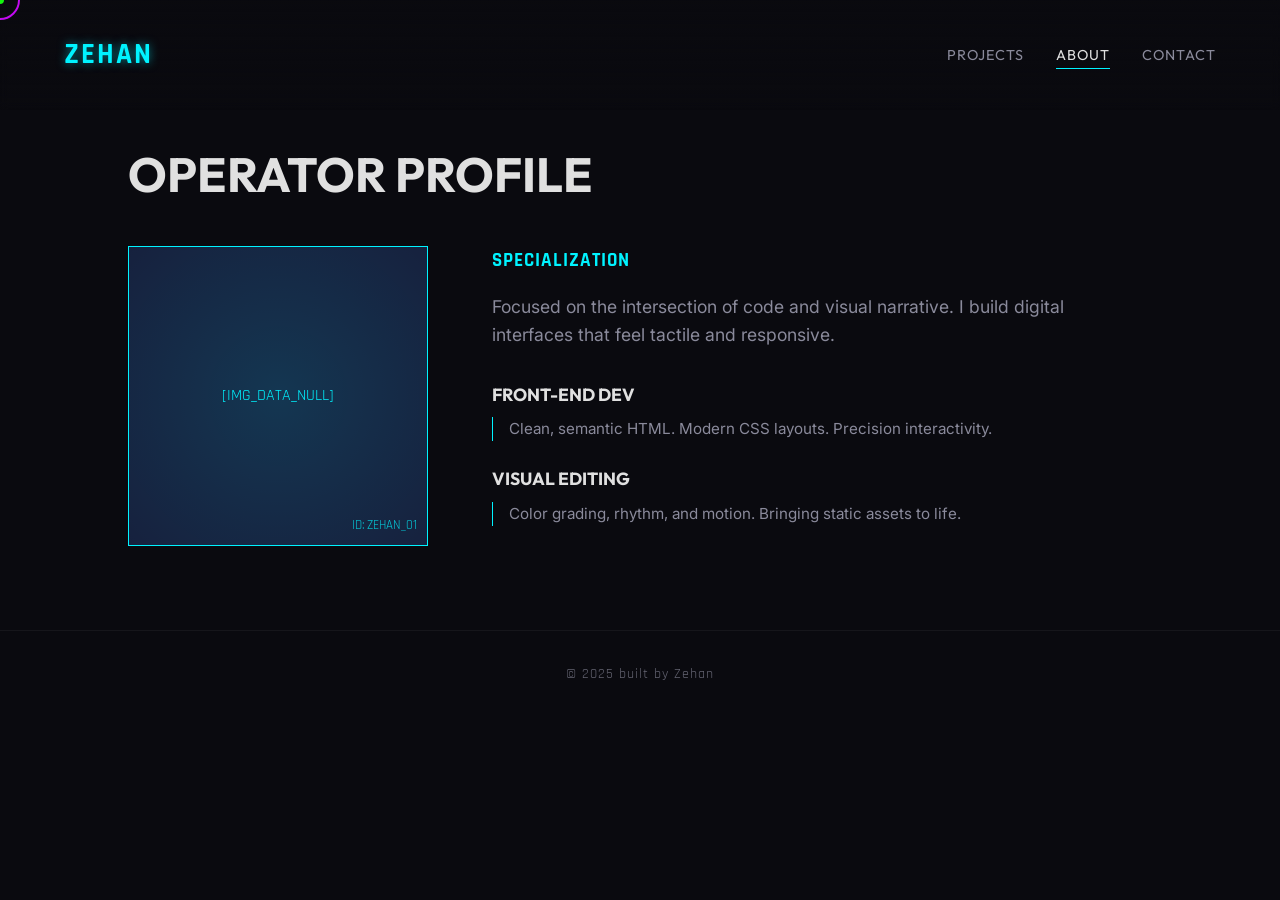
==== about.html @ 94a283c2 "first commit for learning git and also my portfolio" ====
<!DOCTYPE html>
<html lang="en">

<head>
    <meta charset="UTF-8">
    <meta name="viewport" content="width=device-width, initial-scale=1.0">
    <title>About | ZEHAN</title>
    <link rel="preconnect" href="https://fonts.googleapis.com">
    <link rel="preconnect" href="https://fonts.gstatic.com" crossorigin>
    <link
        href="https://fonts.googleapis.com/css2?family=Inter:wght@300;400;600&family=Outfit:wght@500;700&family=Rajdhani:wght@500;700&display=swap"
        rel="stylesheet">
    <link rel="stylesheet" href="style.css">
</head>

<body>

    <nav class="navbar">
        <div class="logo">ZEHAN</div>
        <ul class="nav-links">
            <li><a href="index.html">Projects</a></li>
            <li><a href="about.html" class="active">About</a></li>
            <li><a href="contact.html">Contact</a></li>
        </ul>
    </nav>

    <main class="transition-fade about-container">
        <section class="about-section">
            <h1 class="page-title">OPERATOR PROFILE</h1>
            <div class="profile-layout">
                <div class="profile-frame">
                    <div class="profile-placeholder">
                        [IMG_DATA_NULL]
                    </div>
                    <div class="profile-id">ID: ZEHAN_01</div>
                </div>

                <div class="profile-bio">
                    <h2 class="bio-subtitle">SPECIALIZATION</h2>
                    <p class="bio-text">
                        Focused on the intersection of code and visual narrative. I build digital interfaces that feel
                        tactile and responsive.
                    </p>

                    <h3 class="bio-role">FRONT-END DEV</h3>
                    <p class="bio-desc">Clean, semantic HTML. Modern CSS layouts. Precision interactivity.</p>

                    <h3 class="bio-role">VISUAL EDITING</h3>
                    <p class="bio-desc">Color grading, rhythm, and motion. Bringing static assets to life.</p>
                </div>
            </div>
        </section>
    </main>

    <footer class="footer">
        <p class="copyright">&copy; 2025 built by Zehan</p>
    </footer>

    <div class="cursor"></div>
    <div class="cursor-follower"></div>

    <script src="script.js"></script>
</body>

</html>
---- style.css ----
/* --- DESIGN SYSTEM & VARS --- */
:root {
    --bg-dark: #0a0a0f;
    --bg-card: #12121a;
    --text-main: #e0e0e0;
    --text-muted: #8a8a9b;
    --accent-cyan: #00f3ff;
    --accent-blue: #0066ff;
    --accent-glow: rgba(0, 243, 255, 0.5);

    --font-heading: 'Outfit', sans-serif;
    --font-body: 'Inter', sans-serif;
    --font-tech: 'Rajdhani', sans-serif;

    --transition-smooth: all 0.4s cubic-bezier(0.16, 1, 0.3, 1);
    --transition-slow: all 0.8s cubic-bezier(0.16, 1, 0.3, 1);
}

/* --- RESET & BASE --- */
* {
    margin: 0;
    padding: 0;
    box-sizing: border-box;
}

body {
    background-color: var(--bg-dark);
    color: var(--text-main);
    font-family: var(--font-body);
    overflow-x: hidden;
    line-height: 1.6;
    -webkit-font-smoothing: antialiased;
}

a {
    text-decoration: none;
    color: inherit;
}

ul {
    list-style: none;
}

/* --- CURSOR --- */
.cursor,
.cursor-follower {
    position: fixed;
    top: 0;
    left: 0;
    border-radius: 50%;
    pointer-events: none;
    z-index: 9999;
    transform: translate(-50%, -50%);
    mix-blend-mode: difference;
}


.cursor {
    width: 8px;
    height: 8px;
    background: #1eff00;
}

.cursor-follower {
    width: 40px;
    height: 40px;
    border: 2px solid #cc00ff;
    transition: transform 0.1s ease-out;
}

/* --- NAVBAR --- */
.navbar {
    display: flex;
    justify-content: space-between;
    align-items: center;
    padding: 2rem 5%;
    position: fixed;
    top: 0;
    width: 100%;
    z-index: 100;
    background: linear-gradient(to bottom, rgba(10, 10, 15, 0.9), transparent);
    backdrop-filter: blur(5px);
}

.logo {
    font-family: var(--font-tech);
    font-size: 1.8rem;
    font-weight: 700;
    letter-spacing: 2px;
    color: var(--accent-cyan);
    text-shadow: 0 0 10px var(--accent-glow);
}

.nav-links {
    display: flex;
    gap: 2rem;
}

.nav-links a {
    font-family: var(--font-heading);
    font-size: 0.9rem;
    text-transform: uppercase;
    letter-spacing: 1px;
    color: var(--text-muted);
    transition: var(--transition-smooth);
    position: relative;
}

.nav-links a:hover,
.nav-links a.active {
    color: var(--text-main);
}

.nav-links a::after {
    content: '';
    position: absolute;
    bottom: -5px;
    left: 0;
    width: 0;
    height: 1px;
    background: var(--accent-cyan);
    transition: var(--transition-smooth);
}

.nav-links a:hover::after,
.nav-links a.active::after {
    width: 100%;
}

/* --- HERO SECTION --- */
.hero {
    height: 100vh;
    display: flex;
    align-items: center;
    justify-content: space-between;
    padding: 0 10%;
    position: relative;
}

.hero-content {
    max-width: 600px;
    z-index: 10;
}

h1 {
    font-family: var(--font-heading);
    font-size: 5rem;
    line-height: 1;
    font-weight: 700;
    margin-bottom: 1rem;
    position: relative;
    color: var(--text-main);
}

.glitch {
    position: relative;
}

.subtitle {
    font-family: var(--font-tech);
    font-size: 1.5rem;
    color: var(--accent-cyan);
    margin-bottom: 1.5rem;
    letter-spacing: 2px;
    text-transform: uppercase;
}

.description {
    font-size: 1.1rem;
    color: var(--text-muted);
    max-width: 450px;
}

/* Hero Visual - Tech Circle */
.hero-visual {
    position: absolute;
    right: 5%;
    top: 50%;
    transform: translateY(-50%);
    width: 600px;
    height: 600px;
    pointer-events: none;
    z-index: 1;
    /* opacity: 0.3; Removed to make it vibrant */
}

.tech-circle {
    width: 100%;
    height: 100%;
    border: 1px solid var(--accent-cyan);
    border-radius: 50%;
    position: relative;
    animation: rotate 20s linear infinite;
    box-shadow: 0 0 20px rgba(0, 243, 255, 0.4), inset 0 0 20px rgba(0, 243, 255, 0.2);
}

.tech-circle::before {
    content: '';
    position: absolute;
    top: -10px;
    left: 50%;
    width: 20px;
    height: 20px;
    background: var(--accent-cyan);
    box-shadow: 0 0 20px var(--accent-cyan);
    border-radius: 50%;
    transform: translateX(-50%);
}

@keyframes rotate {
    0% {
        transform: rotate(0deg);
    }

    100% {
        transform: rotate(360deg);
    }
}

.hero-image-container {
    position: absolute;
    top: 50%;
    left: 50%;
    transform: translate(-50%, -50%);
    width: 85%;
    height: 85%;
    border-radius: 50%;
    overflow: hidden;
    z-index: -1;
    /* Behind the rotating ring if needed, or adjust as preferred */
}

.hero-image-container img {
    width: 100%;
    height: 100%;
    object-fit: cover;
}

/* --- PROJECTS SECTION --- */
.projects {
    padding: 5rem 10%;
}

.section-title {
    font-family: var(--font-tech);
    font-size: 2rem;
    color: var(--text-muted);
    margin-bottom: 4rem;
    border-left: 3px solid var(--accent-cyan);
    padding-left: 1rem;
    opacity: 0.8;
}

.project-grid {
    display: grid;
    grid-template-columns: repeat(auto-fit, minmax(300px, 1fr));
    gap: 3rem;
}

.project-card {
    background: var(--bg-card);
    border: 1px solid rgba(255, 255, 255, 0.05);
    overflow: hidden;
    position: relative;
    transition: var(--transition-smooth);
    cursor: pointer;
}

.project-card:hover {
    transform: translateY(-5px);
    border-color: var(--accent-cyan);
    box-shadow: 0 10px 30px -10px rgba(0, 243, 255, 0.15);
}

.card-image-wrapper {
    width: 100%;
    height: 200px;
    overflow: hidden;
    position: relative;
}

/* Gradients for placeholders */
.card-image-placeholder_grad_1,
.card-image-placeholder_grad_2,
.card-image-placeholder_grad_3 {
    width: 100%;
    height: 100%;
}

.card-image-placeholder_grad_1 {
    background: linear-gradient(45deg, #1a1a2e, #16213e);
}

.card-image-placeholder_grad_2 {
    background: linear-gradient(45deg, #0f2027, #203a43);
}

.card-image-placeholder_grad_3 {
    background: linear-gradient(45deg, #2c3e50, #000000);
}

.card-image-wrapper img {
    width: 100%;
    height: 100%;
    object-fit: contain;
    display: block;
}

.card-image-placeholder_grad_2 img {
    object-fit: cover;
}

.card-content {
    padding: 2rem;
}

.project-card h3 {
    font-family: var(--font-heading);
    font-size: 1.4rem;
    margin-bottom: 0.5rem;
    color: var(--text-main);
}

.project-type {
    font-family: var(--font-tech);
    color: var(--accent-cyan);
    font-size: 0.9rem;
    margin-bottom: 1rem;
    text-transform: uppercase;
    letter-spacing: 1px;
}

.project-desc {
    font-size: 0.95rem;
    color: var(--text-muted);
    line-height: 1.5;
}



/* --- ABOUT PAGE --- */
.about-container {
    padding: 150px 10% 5rem;
}

.page-title {
    font-size: 3rem;
    margin-bottom: 3rem;
    font-family: var(--font-heading);
    color: var(--text-main);
}

.profile-layout {
    display: flex;
    gap: 4rem;
    align-items: flex-start;
    flex-wrap: wrap;
}

.profile-frame {
    width: 300px;
    height: 300px;
    background: #16213e;
    border: 1px solid var(--accent-cyan);
    position: relative;
    flex-shrink: 0;
}

.profile-placeholder {
    width: 100%;
    height: 100%;
    display: flex;
    align-items: center;
    justify-content: center;
    color: var(--accent-cyan);
    font-family: var(--font-tech);
    background: radial-gradient(circle at center, rgba(0, 243, 255, 0.1), transparent);
}

.profile-id {
    position: absolute;
    bottom: 10px;
    right: 10px;
    font-family: var(--font-tech);
    color: var(--accent-cyan);
    font-size: 0.8rem;
    opacity: 0.8;
}

.profile-bio {
    flex: 1;
    min-width: 300px;
}

.bio-subtitle {
    font-family: var(--font-tech);
    color: var(--accent-cyan);
    margin-bottom: 1rem;
    font-size: 1.2rem;
    letter-spacing: 1px;
}

.bio-text {
    margin-bottom: 2rem;
    color: var(--text-muted);
    font-size: 1.1rem;
    max-width: 600px;
}

.bio-role {
    color: var(--text-main);
    font-family: var(--font-heading);
    margin-bottom: 0.5rem;
    font-size: 1.1rem;
}

.bio-desc {
    color: var(--text-muted);
    font-size: 0.95rem;
    margin-bottom: 1.5rem;
    padding-left: 1rem;
    border-left: 1px solid var(--accent-cyan);
}

/* --- CONTACT PAGE --- */
.contact-container {
    min-height: 100vh;
    display: flex;
    align-items: center;
    justify-content: center;
    flex-direction: column;
    padding-top: 80px;
    /* Accounts for navbar */
}

.contact-title {
    font-size: 4rem;
    margin-bottom: 1rem;
    text-align: center;
    font-family: var(--font-heading);
}

.contact-status {
    color: var(--accent-cyan);
    font-family: var(--font-tech);
    letter-spacing: 2px;
    margin-bottom: 3rem;
    animation: pulse 2s infinite;
}

@keyframes pulse {

    0%,
    100% {
        opacity: 1;
    }

    50% {
        opacity: 0.5;
    }
}

.contact-actions {
    text-align: center;
}

.btn-primary {
    font-size: 1.5rem;
    border: 1px solid var(--accent-cyan);
    padding: 1rem 3rem;
    color: var(--text-main);
    transition: var(--transition-smooth);
    display: inline-block;
    background: rgba(0, 243, 255, 0.05);
    font-family: var(--font-tech);
    letter-spacing: 1px;
}

.btn-primary:hover {
    background: var(--accent-cyan);
    color: var(--bg-dark);
    box-shadow: 0 0 20px var(--accent-glow);
}

.social-links {
    margin-top: 3rem;
    display: flex;
    gap: 2rem;
    justify-content: center;
}

.social-links a {
    color: var(--text-muted);
    font-size: 0.9rem;
    transition: var(--transition-smooth);
    font-family: var(--font-tech);
    letter-spacing: 1px;
}

.social-links a:hover {
    color: var(--accent-cyan);
    transform: translateY(-2px);
}

/* --- PAGE TRANSITIONS --- */
.transition-fade {
    opacity: 0;
    transform: translateY(20px);
    transition: all 0.6s ease-out;
}

.transition-fade.is-active {
    opacity: 1;
    transform: translateY(0);
}

/* --- RESPONSIVE (TABLET & MOBILE) --- */
@media (max-width: 768px) {
    .navbar {
        padding: 1.5rem 5%;
    }

    .nav-links {
        gap: 1.5rem;
    }

    .hero {
        flex-direction: column;
        justify-content: center;
        text-align: center;
        padding-top: 100px;
    }

    .hero-content {
        margin-bottom: 4rem;
    }

    h1 {
        font-size: 3.5rem;
    }

    .hero-visual {
        position: relative;
        right: auto;
        top: auto;
        width: 300px;
        height: 300px;
        margin: 0 auto;
    }

    .project-grid {
        grid-template-columns: 1fr;
    }

    .profile-layout {
        flex-direction: column;
        align-items: center;
        text-align: center;
        gap: 2rem;
    }

    .profile-bio {
        width: 100%;
        min-width: auto;
    }

    .bio-desc {
        text-align: left;
    }
}

@media (max-width: 480px) {
    .navbar {
        padding: 1rem 5%;
        flex-direction: column;
        gap: 1rem;
    }

    .nav-links {
        gap: 1rem;
        width: 100%;
        justify-content: center;
        font-size: 0.8rem;
    }

    h1 {
        font-size: 2.5rem;
    }

    .contact-title {
        font-size: 2.5rem;
    }
}

/* --- FOOTER --- */
.footer {
    padding: 2rem 5%;
    text-align: center;
    border-top: 1px solid rgba(255, 255, 255, 0.05);
    background: var(--bg-dark);
    position: relative;
    z-index: 10;
}

.copyright {
    font-family: var(--font-tech);
    color: var(--text-muted);
    font-size: 0.9rem;
    letter-spacing: 1px;
    opacity: 0.7;
}

/* --- RESPONSIVE IMPROVEMENTS --- */
@media (max-width: 480px) {
    .footer {
        padding: 1.5rem 5%;
    }

    .copyright {
        font-size: 0.8rem;
    }
}
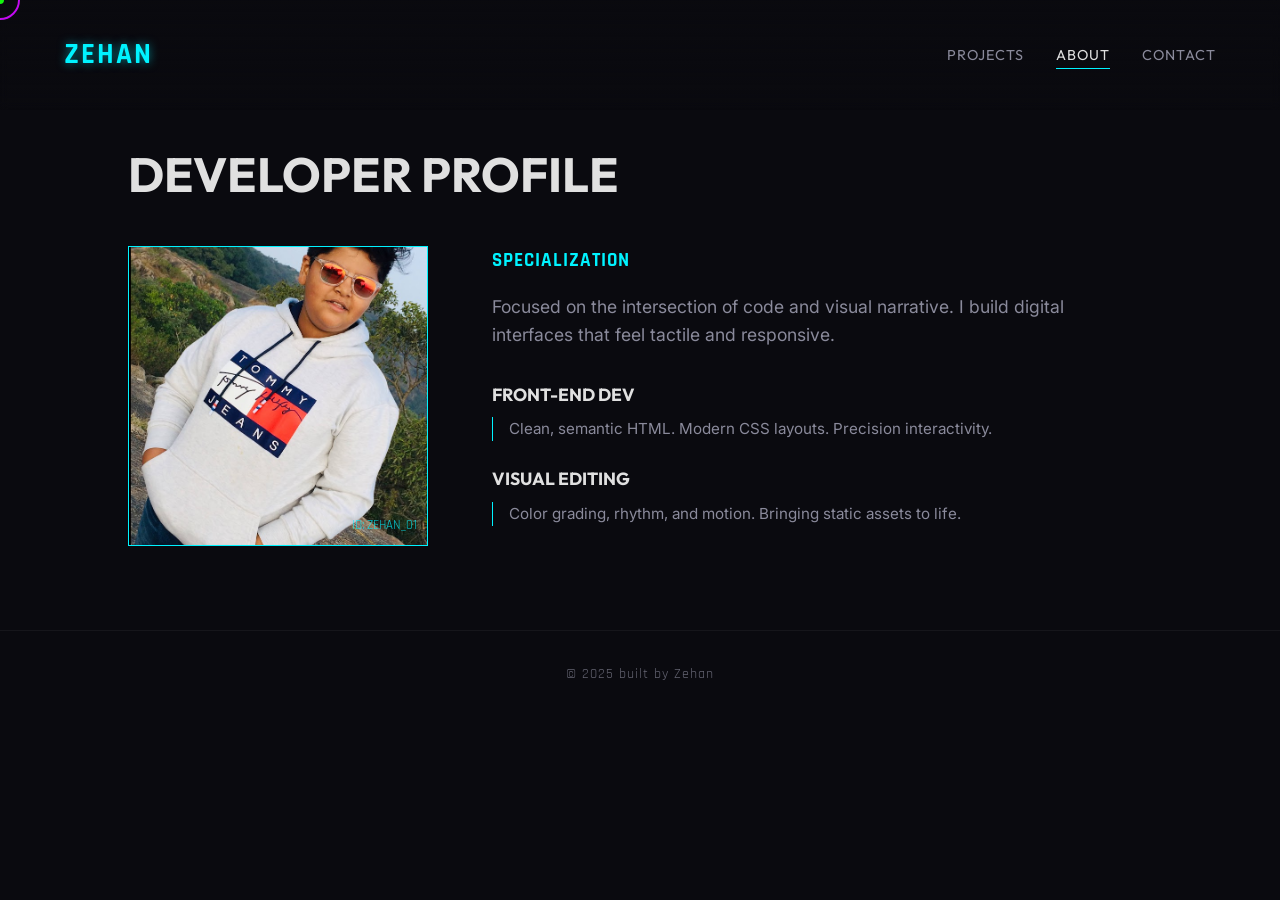
==== commit c8f03e65: "SOCIALs Linked Signed-off-by: Zehan <zehan.saraiya.zs@gmail.com>" ====
--- a/about.html
+++ b/about.html
@@ -26,11 +26,11 @@
 
     <main class="transition-fade about-container">
         <section class="about-section">
-            <h1 class="page-title">OPERATOR PROFILE</h1>
+            <h1 class="page-title">DEVELOPER PROFILE</h1>
             <div class="profile-layout">
                 <div class="profile-frame">
                     <div class="profile-placeholder">
-                        [IMG_DATA_NULL]
+                        <img src="assests/pfp.png" alt="pfp">
                     </div>
                     <div class="profile-id">ID: ZEHAN_01</div>
                 </div>
--- a/style.css
+++ b/style.css
@@ -377,6 +377,12 @@
     background: radial-gradient(circle at center, rgba(0, 243, 255, 0.1), transparent);
 }
 
+.profile-placeholder img {
+    width: 100%;
+    height: 100%;
+    object-fit: cover;
+}
+
 .profile-id {
     position: absolute;
     bottom: 10px;
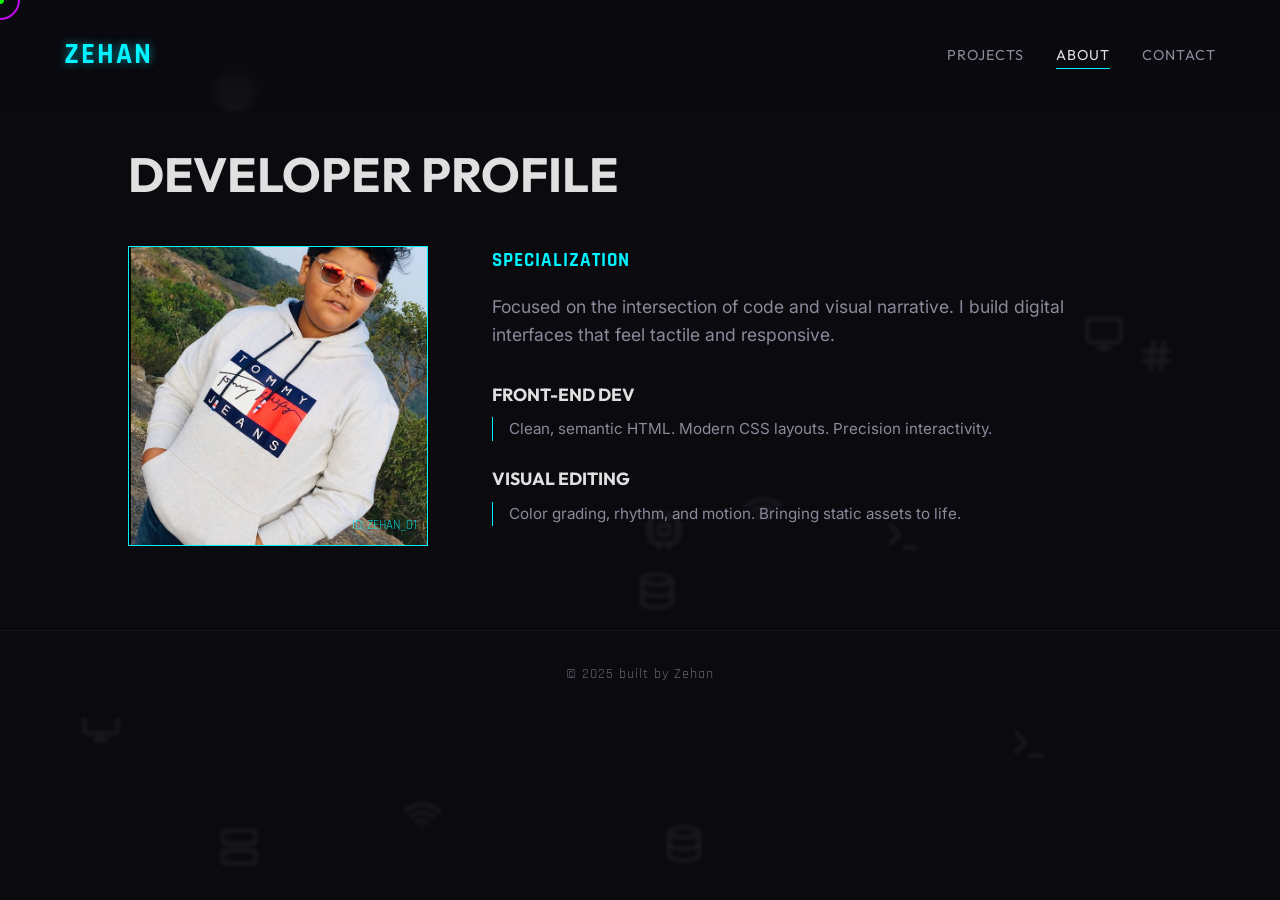
==== commit 30348696: "feat: Add floating background icons with dynamic generation and animation to enhance visual appeal." ====
--- a/about.html
+++ b/about.html
@@ -25,6 +25,7 @@
     </nav>
 
     <main class="transition-fade about-container">
+        <div id="floating-icons-container"></div>
         <section class="about-section">
             <h1 class="page-title">DEVELOPER PROFILE</h1>
             <div class="profile-layout">
--- a/style.css
+++ b/style.css
@@ -625,4 +625,59 @@
     .copyright {
         font-size: 0.8rem;
     }
+}
+
+/* --- FLOATING ICONS (BACKGROUND) --- */
+#floating-icons-container {
+    position: fixed;
+    top: 0;
+    left: 0;
+    width: 100vw;
+    height: 100vh;
+    z-index: 0;
+    overflow: hidden;
+    pointer-events: none;
+}
+
+.floating-icon {
+    position: absolute;
+    color: var(--text-muted);
+    opacity: 0.15;
+    filter: blur(2px);
+    pointer-events: auto;
+    transition: all 0.4s ease-out;
+    width: 40px;
+    height: 40px;
+    will-change: transform, opacity, filter;
+}
+
+.floating-icon:hover {
+    opacity: 1;
+    filter: blur(0);
+    transform: scale(1.5) rotate(15deg) !important;
+    color: var(--accent-cyan);
+    z-index: 10;
+}
+
+/* Keyframes will be handled via JS/inline styles for randomness or just a generic float here */
+@keyframes float-anim {
+    0% {
+        transform: translate(0, 0);
+    }
+
+    25% {
+        transform: translate(10px, -15px);
+    }
+
+    50% {
+        transform: translate(-5px, -25px);
+    }
+
+    75% {
+        transform: translate(-15px, -10px);
+    }
+
+    100% {
+        transform: translate(0, 0);
+    }
 }
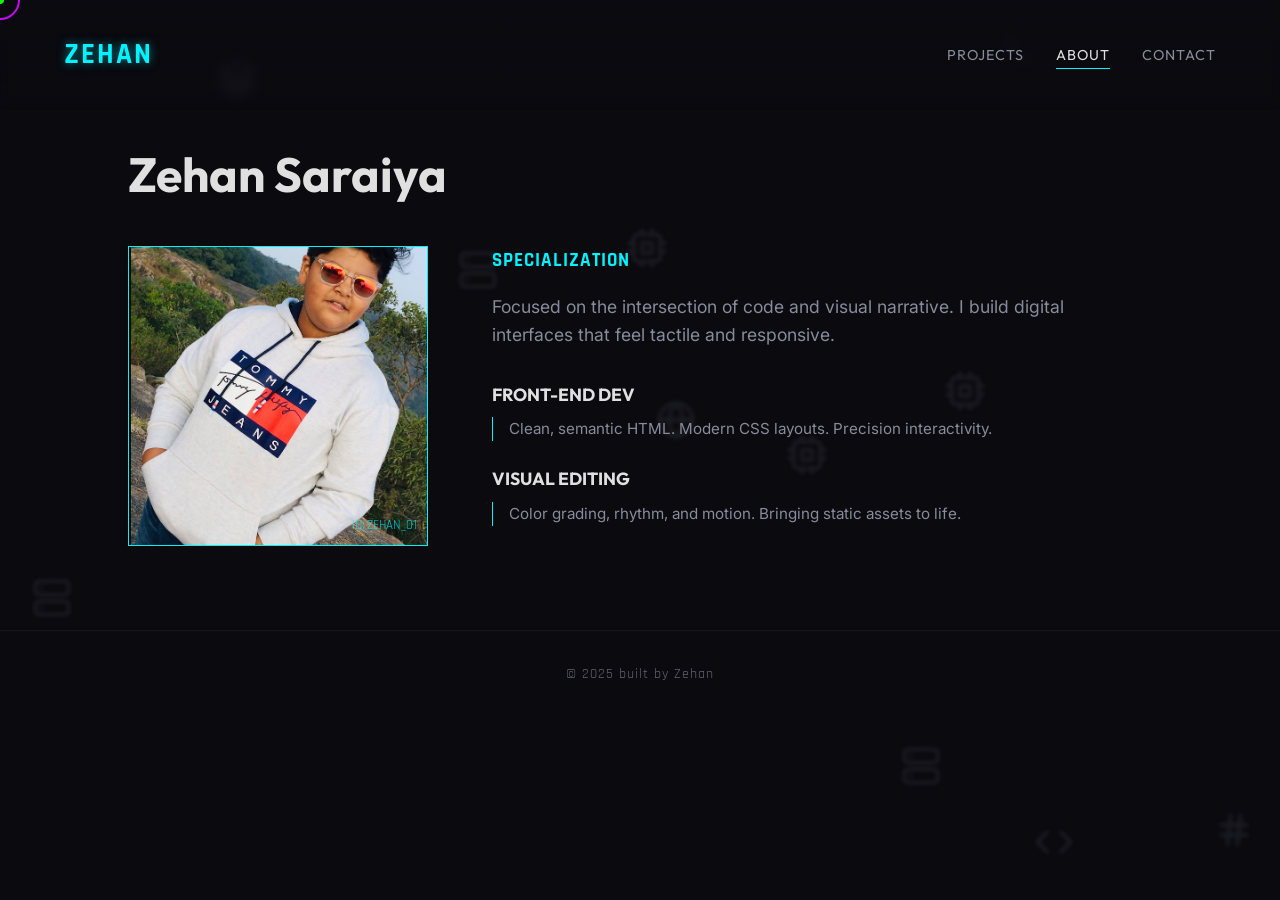
==== commit 8503c071: "fix: Update LinkedIn social link URL in contact page" ====
--- a/about.html
+++ b/about.html
@@ -1,10 +1,51 @@
 <!DOCTYPE html>
-<html lang="en">
+<html lang="en-IN">
 
 <head>
     <meta charset="UTF-8">
     <meta name="viewport" content="width=device-width, initial-scale=1.0">
-    <title>About | ZEHAN</title>
+    <title>About | Zehan Saraiya – Front-End Developer & Video/Photo Editor</title>
+    <meta name="description"
+        content="Detailed professional profile of Zehan Saraiya. Expert in Front-End Development, Video Editing, and Photo Editing based in Ahmedabad, Gujarat.">
+    <meta name="robots" content="index, follow">
+    <link rel="canonical" href="https://zehansaraiya.github.io/ZehanPortfolio/about.html">
+
+    <!-- Geo Tags -->
+    <meta name="geo.region" content="IN-GJ" />
+    <meta name="geo.placename" content="Ahmedabad" />
+
+    <!-- Google Analytics (GA4) -->
+    <script async src="https://www.googletagmanager.com/gtag/js?id=G-XXXXXXXXXX"></script>
+    <script>
+        window.dataLayer = window.dataLayer || [];
+        function gtag() { dataLayer.push(arguments); }
+        gtag('js', new Date());
+        gtag('config', 'G-XXXXXXXXXX');
+    </script>
+
+    <!-- Structured Data (JSON-LD) -->
+    <script type="application/ld+json">
+    {
+      "@context": "https://schema.org",
+      "@type": "Person",
+      "name": "Zehan Saraiya",
+      "jobTitle": ["Front-End Developer", "Video Editor", "Photo Editor"],
+      "url": "https://zehansaraiya.github.io/ZehanPortfolio/about.html",
+      "address": {
+        "@type": "PostalAddress",
+        "addressLocality": "Ahmedabad",
+        "addressRegion": "Gujarat",
+        "addressCountry": "India"
+      },
+      "knowsAbout": ["HTML", "CSS", "JavaScript", "Front-End Development", "Video Editing", "Photo Editing"],
+      "sameAs": [
+        "https://www.linkedin.com/in/zehan-saraiya-599036266/",
+        "https://github.com/ZehanSaraiya",
+        "https://www.instagram.com/zehansaraiya123/"
+      ]
+    }
+    </script>
+
     <link rel="preconnect" href="https://fonts.googleapis.com">
     <link rel="preconnect" href="https://fonts.gstatic.com" crossorigin>
     <link
@@ -15,23 +56,25 @@
 
 <body>
 
-    <nav class="navbar">
-        <div class="logo">ZEHAN</div>
-        <ul class="nav-links">
-            <li><a href="index.html">Projects</a></li>
-            <li><a href="about.html" class="active">About</a></li>
-            <li><a href="contact.html">Contact</a></li>
-        </ul>
-    </nav>
+    <header>
+        <nav class="navbar">
+            <div class="logo">ZEHAN</div>
+            <ul class="nav-links">
+                <li><a href="index.html">Projects</a></li>
+                <li><a href="about.html" class="active">About</a></li>
+                <li><a href="contact.html">Contact</a></li>
+            </ul>
+        </nav>
+    </header>
 
     <main class="transition-fade about-container">
         <div id="floating-icons-container"></div>
         <section class="about-section">
-            <h1 class="page-title">DEVELOPER PROFILE</h1>
+            <h1 class="page-title">Zehan Saraiya</h1>
             <div class="profile-layout">
                 <div class="profile-frame">
                     <div class="profile-placeholder">
-                        <img src="assests/pfp.png" alt="pfp">
+                        <img src="assests/pfp.png" alt="Zehan Saraiya - Professional Profile Photo">
                     </div>
                     <div class="profile-id">ID: ZEHAN_01</div>
                 </div>
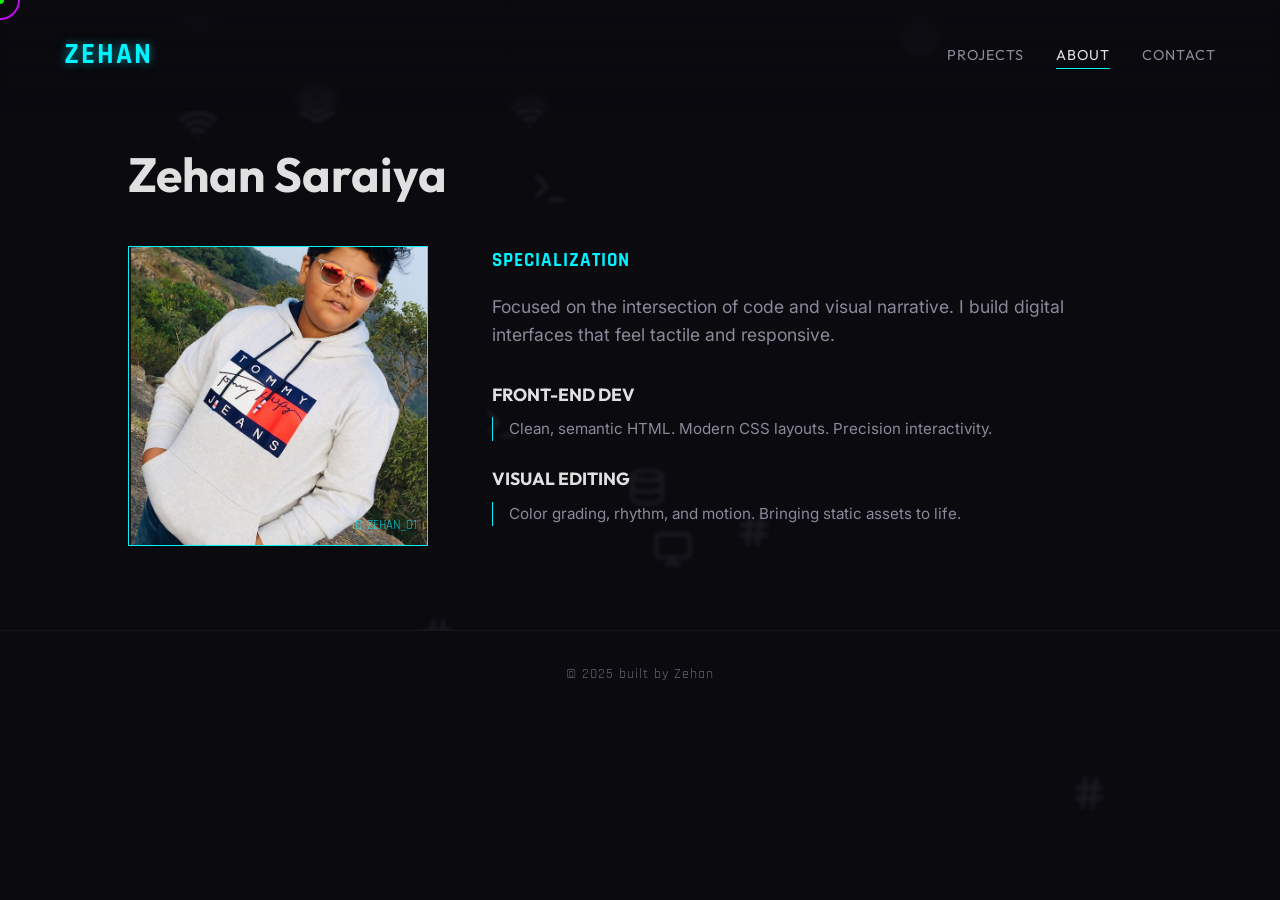
==== commit 174360da: "feat: Update Google Analytics ID and add Framer.ai link to structured data on contact and about page" ====
--- a/about.html
+++ b/about.html
@@ -15,12 +15,12 @@
     <meta name="geo.placename" content="Ahmedabad" />
 
     <!-- Google Analytics (GA4) -->
-    <script async src="https://www.googletagmanager.com/gtag/js?id=G-XXXXXXXXXX"></script>
+    <script async src="https://www.googletagmanager.com/gtag/js?id=G-C0XYHNEBWC"></script>
     <script>
         window.dataLayer = window.dataLayer || [];
         function gtag() { dataLayer.push(arguments); }
         gtag('js', new Date());
-        gtag('config', 'G-XXXXXXXXXX');
+        gtag('config', 'G-C0XYHNEBWC');
     </script>
 
     <!-- Structured Data (JSON-LD) -->
@@ -41,7 +41,8 @@
       "sameAs": [
         "https://www.linkedin.com/in/zehan-saraiya-599036266/",
         "https://github.com/ZehanSaraiya",
-        "https://www.instagram.com/zehansaraiya123/"
+        "https://www.instagram.com/zehansaraiya123/",
+        "https://zehansaraiya.framer.ai/"
       ]
     }
     </script>
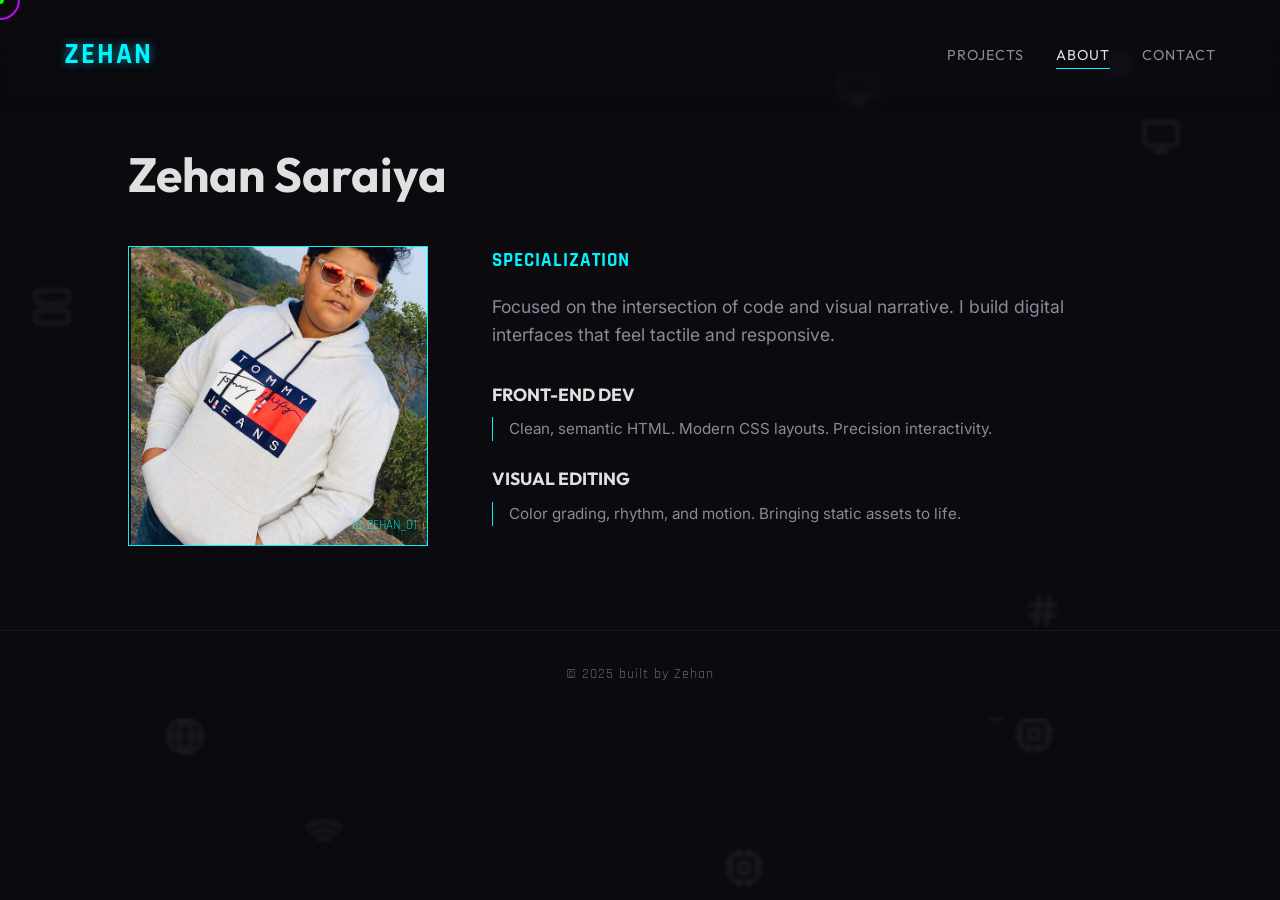
==== commit edaa83fc: "feat: Add favicon to all pages using a new SVG logo." ====
--- a/about.html
+++ b/about.html
@@ -4,6 +4,7 @@
 <head>
     <meta charset="UTF-8">
     <meta name="viewport" content="width=device-width, initial-scale=1.0">
+    <link rel="icon" type="image/svg+xml" href="assests/ZS_Logo_blackfill.svg">
     <title>About | Zehan Saraiya – Front-End Developer & Video/Photo Editor</title>
     <meta name="description"
         content="Detailed professional profile of Zehan Saraiya. Expert in Front-End Development, Video Editing, and Photo Editing based in Ahmedabad, Gujarat.">
